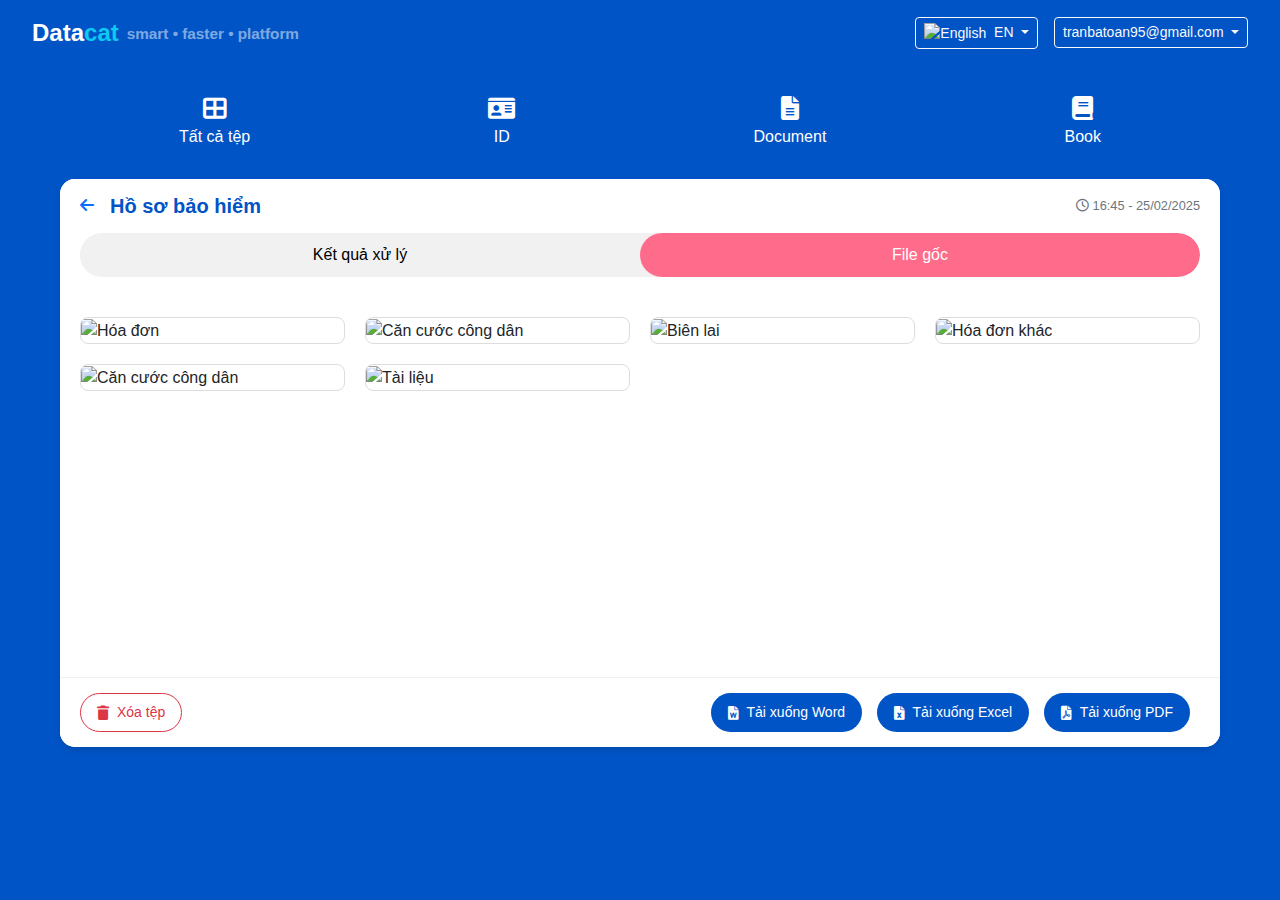
==== pages/detail-file.html @ fc098dd1 "update list file" ====
<!DOCTYPE html>
<html lang="vi">
  <head>
    <meta charset="UTF-8" />
    <meta name="viewport" content="width=device-width, initial-scale=1.0" />
    <title>DataCat - Hồ sơ bảo hiểm</title>
    <link href="https://cdn.jsdelivr.net/npm/bootstrap@5.3.0/dist/css/bootstrap.min.css" rel="stylesheet" />
    <link rel="stylesheet" href="https://cdnjs.cloudflare.com/ajax/libs/font-awesome/6.0.0/css/all.min.css" />
    <style>
      :root {
        --primary-color: #0054c6;
        --secondary-color: #14b8a6;
        --accent-color: #ff6b8b;
        --light-gray: #f0f4f8;
      }

      body {
        font-family: "Segoe UI", Tahoma, Geneva, Verdana, sans-serif;
        background-color: var(--primary-color);
      }

      .datacat-logo {
        height: 40px;
      }

      .navbar {
        background-color: var(--primary-color);
        padding: 10px 20px;
      }

      .navbar-brand {
        color: white;
        font-weight: bold;
      }

      .app-container {
        max-width: 1200px;
        margin: 0 auto;
        padding: 20px;
      }

      .icon-menu {
        display: flex;
        justify-content: space-around;
        margin-bottom: 20px;
      }

      .icon-item {
        display: flex;
        flex-direction: column;
        align-items: center;
        color: white;
        text-decoration: none;
        padding: 10px;
        border-radius: 10px;
        transition: all 0.3s;
      }

      .icon-item:hover {
        background-color: rgba(255, 255, 255, 0.1);
        transform: translateY(-5px);
      }

      .icon-item i {
        font-size: 24px;
        margin-bottom: 5px;
      }

      .content-card {
        background-color: white;
        border-radius: 15px;
        overflow: hidden;
        box-shadow: 0 4px 6px rgba(0, 0, 0, 0.1);
      }

      .card-header {
        padding: 15px 20px;
        background-color: white;
        border-bottom: none;
        display: flex;
        align-items: center;
        justify-content: space-between;
      }

      .card-header h5 {
        margin: 0;
        color: var(--primary-color);
        font-weight: bold;
      }

      .timestamp {
        color: #6c757d;
        font-size: 0.8rem;
      }

      .tab-container {
        display: flex;
        overflow: hidden;
        background-color: #f1f1f1;
        border-radius: 30px;
        margin: 0 20px;
      }

      .tab-btn {
        flex: 1;
        border: none;
        outline: none;
        cursor: pointer;
        padding: 10px 16px;
        transition: 0.3s;
        font-size: 16px;
        text-align: center;
        border-radius: 30px;
        background-color: #f1f1f1;
      }

      .tab-btn.active {
        background-color: var(--accent-color);
        color: white;
      }

      .tab-content {
        padding: 20px;
        min-height: 400px;
      }

      .document-grid {
        display: grid;
        grid-template-columns: repeat(auto-fill, minmax(250px, 1fr));
        gap: 20px;
        margin-top: 20px;
      }

      .document-item {
        border: 1px solid #ddd;
        border-radius: 8px;
        overflow: hidden;
      }

      .document-item img {
        width: 100%;
        height: 180px;
        object-fit: cover;
      }

      .card-footer {
        padding: 15px 20px;
        background-color: white;
        border-top: 1px solid #f0f0f0;
      }

      .btn-action {
        padding: 8px 16px;
        border-radius: 50px;
        font-size: 14px;
        margin-right: 10px;
        display: inline-flex;
        align-items: center;
      }

      .btn-download {
        background-color: var(--primary-color);
        color: white;
      }

      .btn-download:hover {
        background-color: #0043a0;
        color: white;
      }

      .btn-delete {
        background-color: #f8f9fa;
        color: #dc3545;
        border: 1px solid #dee2e6;
      }

      .btn-delete:hover {
        background-color: #f0f0f0;
      }

      .placeholder-text {
        color: #6c757d;
        text-align: center;
        font-style: italic;
        margin-top: 150px;
      }

      @media (max-width: 768px) {
        .icon-menu {
          flex-wrap: wrap;
        }

        .icon-item {
          width: 50%;
          margin-bottom: 10px;
        }

        .document-grid {
          grid-template-columns: repeat(auto-fill, minmax(200px, 1fr));
        }
      }

      @media (max-width: 576px) {
        .tab-container {
          flex-direction: column;
          border-radius: 10px;
        }

        .tab-btn {
          border-radius: 0;
        }

        .document-grid {
          grid-template-columns: 1fr;
        }

        .card-footer {
          display: flex;
          flex-direction: column;
        }

        .btn-action {
          margin-bottom: 10px;
          width: 100%;
          justify-content: center;
        }
      }
    </style>
  </head>
  <body>
    <!-- Header -->
    <nav class="navbar">
      <div class="container-fluid">
        <a class="navbar-brand d-flex align-items-center" href="#">
          <div class="d-flex align-items-center">
            <span class="text-white fw-bold fs-4">Data</span>
            <span class="text-info fw-bold fs-4">cat</span>
          </div>
          <div class="ms-2 text-white-50 small">
            <small>smart • faster • platform</small>
          </div>
        </a>
        <div class="d-flex align-items-center">
          <div class="dropdown me-3">
            <button class="btn btn-sm btn-outline-light dropdown-toggle" type="button" data-bs-toggle="dropdown">
              <img src="https://flagcdn.com/w20/gb.png" alt="English" class="me-1" /> EN
            </button>
            <ul class="dropdown-menu">
              <li>
                <a class="dropdown-item" href="#"
                  ><img src="https://flagcdn.com/w20/gb.png" alt="English" class="me-1" /> EN</a
                >
              </li>
              <li>
                <a class="dropdown-item" href="#"
                  ><img src="https://flagcdn.com/w20/vn.png" alt="Vietnamese" class="me-1" /> VI</a
                >
              </li>
            </ul>
          </div>
          <div class="dropdown">
            <button class="btn btn-sm btn-outline-light dropdown-toggle" type="button" data-bs-toggle="dropdown">
              tranbatoan95@gmail.com
            </button>
            <ul class="dropdown-menu">
              <li><a class="dropdown-item" href="#">Tài khoản</a></li>
              <li><a class="dropdown-item" href="#">Đăng xuất</a></li>
            </ul>
          </div>
        </div>
      </div>
    </nav>

    <!-- Main Content -->
    <div class="app-container">
      <!-- Icon Menu -->
      <div class="icon-menu">
        <a href="#" class="icon-item">
          <i class="fas fa-th-large"></i>
          <span>Tất cả tệp</span>
        </a>
        <a href="#" class="icon-item">
          <i class="fas fa-id-card"></i>
          <span>ID</span>
        </a>
        <a href="#" class="icon-item">
          <i class="fas fa-file-alt"></i>
          <span>Document</span>
        </a>
        <a href="#" class="icon-item">
          <i class="fas fa-book"></i>
          <span>Book</span>
        </a>
      </div>

      <!-- Content Card -->
      <div class="content-card">
        <div class="card-header">
          <div class="d-flex align-items-center">
            <a href="#" class="me-3">
              <i class="fas fa-arrow-left text-primary"></i>
            </a>
            <h5>Hồ sơ bảo hiểm</h5>
          </div>
          <div class="timestamp"><i class="far fa-clock"></i> 16:45 - 25/02/2025</div>
        </div>

        <!-- Tabs -->
        <div class="tab-container">
          <button class="tab-btn" id="btnResults" onclick="openTab('results')">Kết quả xử lý</button>
          <button class="tab-btn active" id="btnOriginal" onclick="openTab('original')">File gốc</button>
        </div>

        <!-- Tab Content -->
        <div class="tab-content">
          <div id="results" class="tab-pane" style="display: none">
            <div class="placeholder-text">(Giao diện đã extract)</div>
          </div>
          <div id="original" class="tab-pane">
            <div class="document-grid">
              <div class="document-item">
                <img src="/api/placeholder/250/180" alt="Hóa đơn" />
              </div>
              <div class="document-item">
                <img src="/api/placeholder/250/180" alt="Căn cước công dân" />
              </div>
              <div class="document-item">
                <img src="/api/placeholder/250/180" alt="Biên lai" />
              </div>
              <div class="document-item">
                <img src="/api/placeholder/250/180" alt="Hóa đơn khác" />
              </div>
              <div class="document-item">
                <img src="/api/placeholder/250/180" alt="Căn cước công dân" />
              </div>
              <div class="document-item">
                <img src="/api/placeholder/250/180" alt="Tài liệu" />
              </div>
            </div>
          </div>
        </div>

        <!-- Footer -->
        <div class="card-footer">
          <button class="btn btn-outline-danger btn-action"><i class="fas fa-trash me-2"></i> Xóa tệp</button>
          <div class="float-end">
            <button class="btn btn-download btn-action"><i class="fas fa-file-word me-2"></i> Tải xuống Word</button>
            <button class="btn btn-download btn-action"><i class="fas fa-file-excel me-2"></i> Tải xuống Excel</button>
            <button class="btn btn-download btn-action"><i class="fas fa-file-pdf me-2"></i> Tải xuống PDF</button>
          </div>
        </div>
      </div>
    </div>

    <script src="https://cdn.jsdelivr.net/npm/bootstrap@5.3.0/dist/js/bootstrap.bundle.min.js"></script>
    <script>
      function openTab(tabName) {
        // Hide all tab contents
        const tabContents = document.getElementsByClassName("tab-pane");
        for (let i = 0; i < tabContents.length; i++) {
          tabContents[i].style.display = "none";
        }

        // Remove active class from all tab buttons
        const tabButtons = document.getElementsByClassName("tab-btn");
        for (let i = 0; i < tabButtons.length; i++) {
          tabButtons[i].classList.remove("active");
        }

        // Show the selected tab content and mark the button as active
        document.getElementById(tabName).style.display = "block";
        document.getElementById("btn" + tabName.charAt(0).toUpperCase() + tabName.slice(1)).classList.add("active");
      }

      // Initialize the first tab to be shown
      document.addEventListener("DOMContentLoaded", function () {
        // Show the active tab on page load
        const activeTab = document.querySelector(".tab-btn.active").id.replace("btn", "").toLowerCase();
        document.getElementById(activeTab).style.display = "block";
      });
    </script>
  </body>
</html>
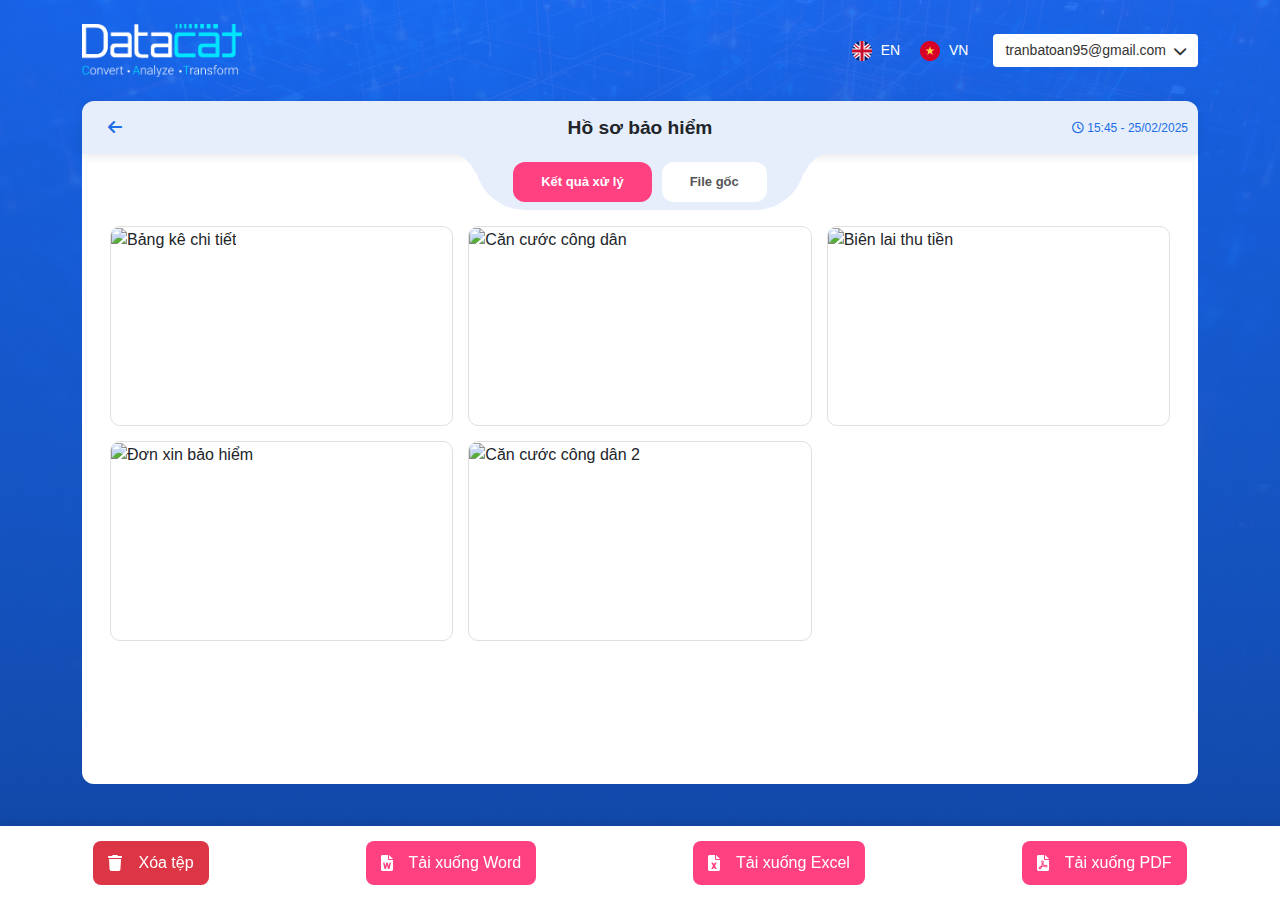
==== commit c2c08173: "update detail page" ====
--- a/pages/detail-file.html
+++ b/pages/detail-file.html
@@ -3,381 +3,170 @@
   <head>
     <meta charset="UTF-8" />
     <meta name="viewport" content="width=device-width, initial-scale=1.0" />
-    <title>DataCat - Hồ sơ bảo hiểm</title>
+    <title>Detail Page | Data Cat</title>
     <link href="https://cdn.jsdelivr.net/npm/bootstrap@5.3.0/dist/css/bootstrap.min.css" rel="stylesheet" />
     <link rel="stylesheet" href="https://cdnjs.cloudflare.com/ajax/libs/font-awesome/6.0.0/css/all.min.css" />
-    <style>
-      :root {
-        --primary-color: #0054c6;
-        --secondary-color: #14b8a6;
-        --accent-color: #ff6b8b;
-        --light-gray: #f0f4f8;
-      }
-
-      body {
-        font-family: "Segoe UI", Tahoma, Geneva, Verdana, sans-serif;
-        background-color: var(--primary-color);
-      }
-
-      .datacat-logo {
-        height: 40px;
-      }
-
-      .navbar {
-        background-color: var(--primary-color);
-        padding: 10px 20px;
-      }
-
-      .navbar-brand {
-        color: white;
-        font-weight: bold;
-      }
-
-      .app-container {
-        max-width: 1200px;
-        margin: 0 auto;
-        padding: 20px;
-      }
-
-      .icon-menu {
-        display: flex;
-        justify-content: space-around;
-        margin-bottom: 20px;
-      }
-
-      .icon-item {
-        display: flex;
-        flex-direction: column;
-        align-items: center;
-        color: white;
-        text-decoration: none;
-        padding: 10px;
-        border-radius: 10px;
-        transition: all 0.3s;
-      }
-
-      .icon-item:hover {
-        background-color: rgba(255, 255, 255, 0.1);
-        transform: translateY(-5px);
-      }
-
-      .icon-item i {
-        font-size: 24px;
-        margin-bottom: 5px;
-      }
-
-      .content-card {
-        background-color: white;
-        border-radius: 15px;
-        overflow: hidden;
-        box-shadow: 0 4px 6px rgba(0, 0, 0, 0.1);
-      }
-
-      .card-header {
-        padding: 15px 20px;
-        background-color: white;
-        border-bottom: none;
-        display: flex;
-        align-items: center;
-        justify-content: space-between;
-      }
-
-      .card-header h5 {
-        margin: 0;
-        color: var(--primary-color);
-        font-weight: bold;
-      }
-
-      .timestamp {
-        color: #6c757d;
-        font-size: 0.8rem;
-      }
-
-      .tab-container {
-        display: flex;
-        overflow: hidden;
-        background-color: #f1f1f1;
-        border-radius: 30px;
-        margin: 0 20px;
-      }
-
-      .tab-btn {
-        flex: 1;
-        border: none;
-        outline: none;
-        cursor: pointer;
-        padding: 10px 16px;
-        transition: 0.3s;
-        font-size: 16px;
-        text-align: center;
-        border-radius: 30px;
-        background-color: #f1f1f1;
-      }
-
-      .tab-btn.active {
-        background-color: var(--accent-color);
-        color: white;
-      }
-
-      .tab-content {
-        padding: 20px;
-        min-height: 400px;
-      }
-
-      .document-grid {
-        display: grid;
-        grid-template-columns: repeat(auto-fill, minmax(250px, 1fr));
-        gap: 20px;
-        margin-top: 20px;
-      }
-
-      .document-item {
-        border: 1px solid #ddd;
-        border-radius: 8px;
-        overflow: hidden;
-      }
-
-      .document-item img {
-        width: 100%;
-        height: 180px;
-        object-fit: cover;
-      }
-
-      .card-footer {
-        padding: 15px 20px;
-        background-color: white;
-        border-top: 1px solid #f0f0f0;
-      }
-
-      .btn-action {
-        padding: 8px 16px;
-        border-radius: 50px;
-        font-size: 14px;
-        margin-right: 10px;
-        display: inline-flex;
-        align-items: center;
-      }
-
-      .btn-download {
-        background-color: var(--primary-color);
-        color: white;
-      }
-
-      .btn-download:hover {
-        background-color: #0043a0;
-        color: white;
-      }
-
-      .btn-delete {
-        background-color: #f8f9fa;
-        color: #dc3545;
-        border: 1px solid #dee2e6;
-      }
-
-      .btn-delete:hover {
-        background-color: #f0f0f0;
-      }
-
-      .placeholder-text {
-        color: #6c757d;
-        text-align: center;
-        font-style: italic;
-        margin-top: 150px;
-      }
-
-      @media (max-width: 768px) {
-        .icon-menu {
-          flex-wrap: wrap;
-        }
-
-        .icon-item {
-          width: 50%;
-          margin-bottom: 10px;
-        }
-
-        .document-grid {
-          grid-template-columns: repeat(auto-fill, minmax(200px, 1fr));
-        }
-      }
-
-      @media (max-width: 576px) {
-        .tab-container {
-          flex-direction: column;
-          border-radius: 10px;
-        }
-
-        .tab-btn {
-          border-radius: 0;
-        }
-
-        .document-grid {
-          grid-template-columns: 1fr;
-        }
-
-        .card-footer {
-          display: flex;
-          flex-direction: column;
-        }
-
-        .btn-action {
-          margin-bottom: 10px;
-          width: 100%;
-          justify-content: center;
-        }
-      }
-    </style>
+    <link rel="stylesheet" href="../styles/style.css" />
+    <link rel="stylesheet" href="../styles/detail-file.css" />
   </head>
   <body>
-    <!-- Header -->
-    <nav class="navbar">
-      <div class="container-fluid">
-        <a class="navbar-brand d-flex align-items-center" href="#">
-          <div class="d-flex align-items-center">
-            <span class="text-white fw-bold fs-4">Data</span>
-            <span class="text-info fw-bold fs-4">cat</span>
-          </div>
-          <div class="ms-2 text-white-50 small">
-            <small>smart • faster • platform</small>
-          </div>
-        </a>
-        <div class="d-flex align-items-center">
-          <div class="dropdown me-3">
-            <button class="btn btn-sm btn-outline-light dropdown-toggle" type="button" data-bs-toggle="dropdown">
-              <img src="https://flagcdn.com/w20/gb.png" alt="English" class="me-1" /> EN
-            </button>
-            <ul class="dropdown-menu">
-              <li>
-                <a class="dropdown-item" href="#"
-                  ><img src="https://flagcdn.com/w20/gb.png" alt="English" class="me-1" /> EN</a
-                >
-              </li>
-              <li>
-                <a class="dropdown-item" href="#"
-                  ><img src="https://flagcdn.com/w20/vn.png" alt="Vietnamese" class="me-1" /> VI</a
-                >
-              </li>
-            </ul>
-          </div>
-          <div class="dropdown">
-            <button class="btn btn-sm btn-outline-light dropdown-toggle" type="button" data-bs-toggle="dropdown">
-              tranbatoan95@gmail.com
-            </button>
-            <ul class="dropdown-menu">
-              <li><a class="dropdown-item" href="#">Tài khoản</a></li>
-              <li><a class="dropdown-item" href="#">Đăng xuất</a></li>
-            </ul>
-          </div>
-        </div>
-      </div>
-    </nav>
-
-    <!-- Main Content -->
-    <div class="app-container">
-      <!-- Icon Menu -->
-      <div class="icon-menu">
-        <a href="#" class="icon-item">
-          <i class="fas fa-th-large"></i>
-          <span>Tất cả tệp</span>
-        </a>
-        <a href="#" class="icon-item">
-          <i class="fas fa-id-card"></i>
-          <span>ID</span>
-        </a>
-        <a href="#" class="icon-item">
-          <i class="fas fa-file-alt"></i>
-          <span>Document</span>
-        </a>
-        <a href="#" class="icon-item">
-          <i class="fas fa-book"></i>
-          <span>Book</span>
-        </a>
-      </div>
-
-      <!-- Content Card -->
-      <div class="content-card">
-        <div class="card-header">
-          <div class="d-flex align-items-center">
-            <a href="#" class="me-3">
-              <i class="fas fa-arrow-left text-primary"></i>
-            </a>
-            <h5>Hồ sơ bảo hiểm</h5>
-          </div>
-          <div class="timestamp"><i class="far fa-clock"></i> 16:45 - 25/02/2025</div>
-        </div>
-
-        <!-- Tabs -->
-        <div class="tab-container">
-          <button class="tab-btn" id="btnResults" onclick="openTab('results')">Kết quả xử lý</button>
-          <button class="tab-btn active" id="btnOriginal" onclick="openTab('original')">File gốc</button>
-        </div>
-
-        <!-- Tab Content -->
-        <div class="tab-content">
-          <div id="results" class="tab-pane" style="display: none">
-            <div class="placeholder-text">(Giao diện đã extract)</div>
-          </div>
-          <div id="original" class="tab-pane">
-            <div class="document-grid">
-              <div class="document-item">
-                <img src="/api/placeholder/250/180" alt="Hóa đơn" />
+    <!-- Background layers -->
+    <div class="background-layer circuit-layer"></div>
+    <div class="background-layer gradient-layer"></div>
+    <!-- Top Bar -->
+    <div class="content-layer-detail-file">
+      <div class="container">
+        <div class="row">
+          <div class="col-12">
+            <div class="top-bar">
+              <div class="logo-container">
+                <img src="../assets/images/logo.png" alt="DataCat Logo" class="logo" />
               </div>
-              <div class="document-item">
-                <img src="/api/placeholder/250/180" alt="Căn cước công dân" />
-              </div>
-              <div class="document-item">
-                <img src="/api/placeholder/250/180" alt="Biên lai" />
-              </div>
-              <div class="document-item">
-                <img src="/api/placeholder/250/180" alt="Hóa đơn khác" />
-              </div>
-              <div class="document-item">
-                <img src="/api/placeholder/250/180" alt="Căn cước công dân" />
-              </div>
-              <div class="document-item">
-                <img src="/api/placeholder/250/180" alt="Tài liệu" />
+              <div class="d-flex align-items-center">
+                <div class="language-switcher">
+                  <button class="language-btn">
+                    <img src="../assets/images/languages/english.png" alt="English" />
+                    <span>EN</span>
+                  </button>
+                  <button class="language-btn">
+                    <img src="../assets/images/languages/vietnamese.png" alt="Vietnamese" />
+                    <span>VN</span>
+                  </button>
+                </div>
+                <div class="user-dropdown" id="userDropdown">
+                  tranbatoan95@gmail.com
+                  <i class="fas fa-chevron-down ms-2"></i>
+                </div>
+                <div class="user-menu" id="userMenu">
+                  <div class="user-menu-item"><i class="fas fa-key"></i> Đổi mật khẩu</div>
+                  <div class="user-menu-item"><i class="fas fa-sign-out-alt"></i> Đăng xuất</div>
+                </div>
               </div>
             </div>
           </div>
         </div>
+      </div>
+      <div class="container">
+        <!-- Header -->
+        <div class="header d-flex justify-content-center align-items-center px-3">
+          <button class="back-button">
+            <i class="fa fa-arrow-left"></i>
+          </button>
+          <h1 class="header-title">Hồ sơ bảo hiểm</h1>
+          <span class="timestamp">
+            <i class="far fa-clock"></i>
+            <span>15:45 - 25/02/2025</span>
+          </span>
+        </div>
 
-        <!-- Footer -->
-        <div class="card-footer">
-          <button class="btn btn-outline-danger btn-action"><i class="fas fa-trash me-2"></i> Xóa tệp</button>
-          <div class="float-end">
-            <button class="btn btn-download btn-action"><i class="fas fa-file-word me-2"></i> Tải xuống Word</button>
-            <button class="btn btn-download btn-action"><i class="fas fa-file-excel me-2"></i> Tải xuống Excel</button>
-            <button class="btn btn-download btn-action"><i class="fas fa-file-pdf me-2"></i> Tải xuống PDF</button>
+        <!-- Tab Navigation -->
+        <div class="container tab-container">
+          <ul class="nav tab-nav" id="myTab" role="tablist">
+            <li class="nav-item" role="presentation">
+              <button
+                class="nav-link active"
+                id="result-tab"
+                data-bs-toggle="tab"
+                data-bs-target="#result-tab-pane"
+                type="button"
+                role="tab"
+                aria-controls="result-tab-pane"
+                aria-selected="true"
+              >
+                Kết quả xử lý
+              </button>
+            </li>
+            <li class="nav-item" role="presentation">
+              <button
+                class="nav-link"
+                id="file-tab"
+                data-bs-toggle="tab"
+                data-bs-target="#file-tab-pane"
+                type="button"
+                role="tab"
+                aria-controls="file-tab-pane"
+                aria-selected="false"
+              >
+                File gốc
+              </button>
+            </li>
+          </ul>
+
+          <div class="tab-content" id="myTabContent">
+            <!-- Result Tab -->
+            <div
+              class="tab-pane fade show active"
+              id="result-tab-pane"
+              role="tabpanel"
+              aria-labelledby="result-tab"
+              tabindex="0"
+            >
+              <div class="document-grid">
+                <div class="document-card">
+                  <img
+                    src="https://d3design.vn/uploads/Anh_bia_summer_sale_holiday_podium_display_on_yellow_background.jpg"
+                    alt="Bảng kê chi tiết"
+                  />
+                </div>
+                <div class="document-card">
+                  <img src="https://d3design.vn/uploads/summer_242_01.jpg" alt="Căn cước công dân" />
+                </div>
+                <div class="document-card">
+                  <img src="https://d3design.vn/uploads/5495874gh6y5356.jpg" alt="Biên lai thu tiền" />
+                </div>
+                <div class="document-card">
+                  <img src="https://intphcm.com/data/upload/banner-quang-cao-sale.jpg" alt="Đơn xin bảo hiểm" />
+                </div>
+                <div class="document-card">
+                  <img src="https://d3design.vn/uploads/7138970.jpg" alt="Căn cước công dân 2" />
+                </div>
+              </div>
+            </div>
+
+            <!-- File Tab -->
+            <div class="tab-pane fade" id="file-tab-pane" role="tabpanel" aria-labelledby="file-tab" tabindex="0">
+              <div class="document-grid">
+                <div class="document-card">
+                  <img
+                    src="https://insieutoc.vn/wp-content/uploads/2021/03/cach-thiet-ke-poster.jpg"
+                    alt="File gốc 1"
+                  />
+                </div>
+              </div>
+            </div>
+          </div>
+        </div>
+      </div>
+
+      <!-- Footer -->
+      <div class="container">
+        <div class="row">
+          <div class="col-12">
+            <div class="footer-actions">
+              <button class="action-button danger">
+                <i class="fas fa-trash me-2"></i>
+                Xóa tệp
+              </button>
+              <button class="action-button">
+                <i class="fas fa-file-word me-2"></i>
+                Tải xuống Word
+              </button>
+              <button class="action-button">
+                <i class="fas fa-file-excel me-2"></i>
+                Tải xuống Excel
+              </button>
+              <button class="action-button">
+                <i class="fas fa-file-pdf me-2"></i>
+                Tải xuống PDF
+              </button>
+            </div>
           </div>
         </div>
       </div>
     </div>
 
+    <!-- JavaScript -->
     <script src="https://cdn.jsdelivr.net/npm/bootstrap@5.3.0/dist/js/bootstrap.bundle.min.js"></script>
-    <script>
-      function openTab(tabName) {
-        // Hide all tab contents
-        const tabContents = document.getElementsByClassName("tab-pane");
-        for (let i = 0; i < tabContents.length; i++) {
-          tabContents[i].style.display = "none";
-        }
-
-        // Remove active class from all tab buttons
-        const tabButtons = document.getElementsByClassName("tab-btn");
-        for (let i = 0; i < tabButtons.length; i++) {
-          tabButtons[i].classList.remove("active");
-        }
-
-        // Show the selected tab content and mark the button as active
-        document.getElementById(tabName).style.display = "block";
-        document.getElementById("btn" + tabName.charAt(0).toUpperCase() + tabName.slice(1)).classList.add("active");
-      }
-
-      // Initialize the first tab to be shown
-      document.addEventListener("DOMContentLoaded", function () {
-        // Show the active tab on page load
-        const activeTab = document.querySelector(".tab-btn.active").id.replace("btn", "").toLowerCase();
-        document.getElementById(activeTab).style.display = "block";
-      });
-    </script>
+    <script></script>
   </body>
 </html>
--- a/styles/style.css
+++ b/styles/style.css
@@ -0,0 +1,55 @@
+:root {
+  --secondary-pink: #ff4081;
+}
+
+body {
+  margin: 0;
+  padding: 0;
+  font-family: "Inter", sans-serif;
+  height: 100vh;
+  overflow: hidden;
+  position: relative;
+  font-size: 16px !important;
+}
+
+.background-layer {
+  position: absolute;
+  top: 0;
+  left: 0;
+  width: 100%;
+  height: 100%;
+}
+
+.circuit-layer {
+  background-image: url("../assets/images/background-image-1.png");
+  background-size: 100% auto;
+  background-position: top center;
+  z-index: 1;
+}
+
+.gradient-layer {
+  background-image: url("../assets/images/background-image-2.png");
+  z-index: 2;
+}
+
+.language-selector {
+  position: absolute;
+  top: 20px;
+  right: 20px;
+  z-index: 4;
+}
+
+.language-selector a {
+  color: white;
+  text-decoration: none;
+  margin-left: 24px;
+  font-size: 0.875rem;
+  display: inline-flex;
+  align-self: center;
+}
+
+.language-selector a img {
+  width: 18px;
+  height: 18px;
+  margin-right: 8px;
+}
--- a/styles/detail-file.css
+++ b/styles/detail-file.css
@@ -0,0 +1,248 @@
+.content-layer-detail-file {
+  position: relative;
+  z-index: 3;
+  height: 100vh;
+  overflow-y: scroll;
+}
+
+.top-bar {
+  display: flex;
+  justify-content: space-between;
+  align-items: center;
+}
+
+.logo-container img {
+  width: 160px;
+  padding: 24px 0;
+}
+
+.language-switcher {
+  display: flex;
+  align-items: center;
+  margin-right: 15px;
+}
+
+.language-btn {
+  background: none;
+  border: none;
+  color: white;
+  font-size: 14px;
+  padding: 5px 10px;
+  cursor: pointer;
+}
+
+.language-btn img {
+  width: 20px;
+  height: 20px;
+  margin-right: 5px;
+}
+
+.user-dropdown {
+  background-color: white;
+  border-radius: 4px;
+  padding: 6px 12px;
+  color: #333;
+  font-size: 14px;
+  display: flex;
+  align-items: center;
+  cursor: pointer;
+}
+
+.user-dropdown i {
+  margin-left: 8px;
+}
+
+.user-menu {
+  background-color: white;
+  border-radius: 4px;
+  box-shadow: 0 2px 10px rgba(0, 0, 0, 0.1);
+  position: absolute;
+  right: 20px;
+  top: 70px;
+  width: 200px;
+  z-index: 100;
+  display: none;
+}
+
+.user-menu.active {
+  display: block;
+}
+
+.user-menu-item {
+  padding: 10px 15px;
+  display: flex;
+  align-items: center;
+  cursor: pointer;
+}
+
+.user-menu-item:hover {
+  background-color: #f5f5f5;
+}
+
+.header {
+  background-color: #e6eefc;
+  box-shadow: 0 2px 10px rgba(0, 0, 0, 0.1);
+  padding: 15px;
+  border-radius: 12px 12px 0 0;
+  position: relative;
+}
+
+.header-title {
+  color: var(--primary-color);
+  font-weight: 600;
+  font-size: 1.2rem;
+  margin-bottom: 0;
+}
+
+.back-button {
+  color: var(--primary-color);
+  background: none;
+  border: none;
+  font-size: 1rem;
+  position: absolute;
+  left: 20px;
+  color: #206de5;
+}
+
+.tab-container {
+  background-color: white;
+  min-height: 70vh;
+  overflow: hidden;
+  border-radius: 0 0 12px 12px;
+  margin-bottom: 160px;
+}
+
+.tab-nav {
+  display: flex;
+  justify-content: center;
+  background-color: #e6eefc;
+  margin: 0 auto;
+  width: 330px;
+  position: relative;
+  border-radius: 0 0 50px 50px;
+  padding: 8px 0;
+}
+
+.tab-nav::after {
+  content: "";
+  position: absolute;
+  width: 35px;
+  height: 40px;
+  right: -33px;
+  top: -1px;
+  background-color: transparent;
+  border-radius: 30px 0 0 0;
+  box-shadow: -15px -20px 0px #e6eefc;
+}
+
+.tab-nav::before {
+  content: "";
+  position: absolute;
+  width: 35px;
+  height: 40px;
+  left: -33px;
+  top: -1px;
+  background-color: transparent;
+  border-radius: 0 30px 0 0;
+  box-shadow: 15px -20px 0px #e6eefc;
+}
+
+.tab-nav .nav-link {
+  border: none;
+  border-radius: 12px;
+  color: #555;
+  margin: 0 5px;
+  padding: 10px 28px;
+  text-align: center;
+  font-size: 13px;
+  font-weight: 600;
+  background-color: white;
+}
+
+.tab-nav .nav-link.active {
+  background-color: var(--secondary-pink);
+  color: white;
+}
+
+.document-grid {
+  display: grid;
+  grid-template-columns: repeat(auto-fill, minmax(280px, 1fr));
+  gap: 15px;
+  padding: 16px;
+}
+
+.document-card {
+  border: 1px solid #e0e0e0;
+  border-radius: 10px;
+  overflow: hidden;
+  transition: transform 0.2s;
+  height: 200px;
+}
+
+.document-card:hover {
+  transform: translateY(-5px);
+  box-shadow: 0 5px 15px rgba(0, 0, 0, 0.1);
+}
+
+.document-card img {
+  width: 100%;
+  height: 100%;
+  object-fit: cover;
+}
+
+.document-detail {
+  background-color: white;
+  border-radius: 15px;
+  box-shadow: 0 2px 10px rgba(0, 0, 0, 0.1);
+  margin-top: 20px;
+  padding: 20px;
+}
+
+.document-image {
+  width: 100%;
+  border-radius: 10px;
+  box-shadow: 0 2px 5px rgba(0, 0, 0, 0.1);
+}
+
+.footer-actions {
+  position: fixed;
+  bottom: 0;
+  left: 0;
+  right: 0;
+  background-color: white;
+  box-shadow: 0 -2px 10px rgba(0, 0, 0, 0.1);
+  padding: 15px;
+  display: flex;
+  justify-content: space-around;
+}
+
+.action-button {
+  background-color: var(--secondary-pink);
+  border: none;
+  border-radius: 8px;
+  color: white;
+  padding: 10px 15px;
+  display: flex;
+  align-items: center;
+  gap: 8px;
+  font-weight: 500;
+}
+
+.action-button.danger {
+  background-color: #dc3545;
+}
+
+.timestamp {
+  position: absolute;
+  right: 10px;
+  text-align: right;
+  color: #206de5;
+  font-size: 0.75rem;
+}
+
+.form-section {
+  margin-top: 20px;
+  padding: 15px;
+  background-color: #f9f9f9;
+  border-radius: 10px;
+}
